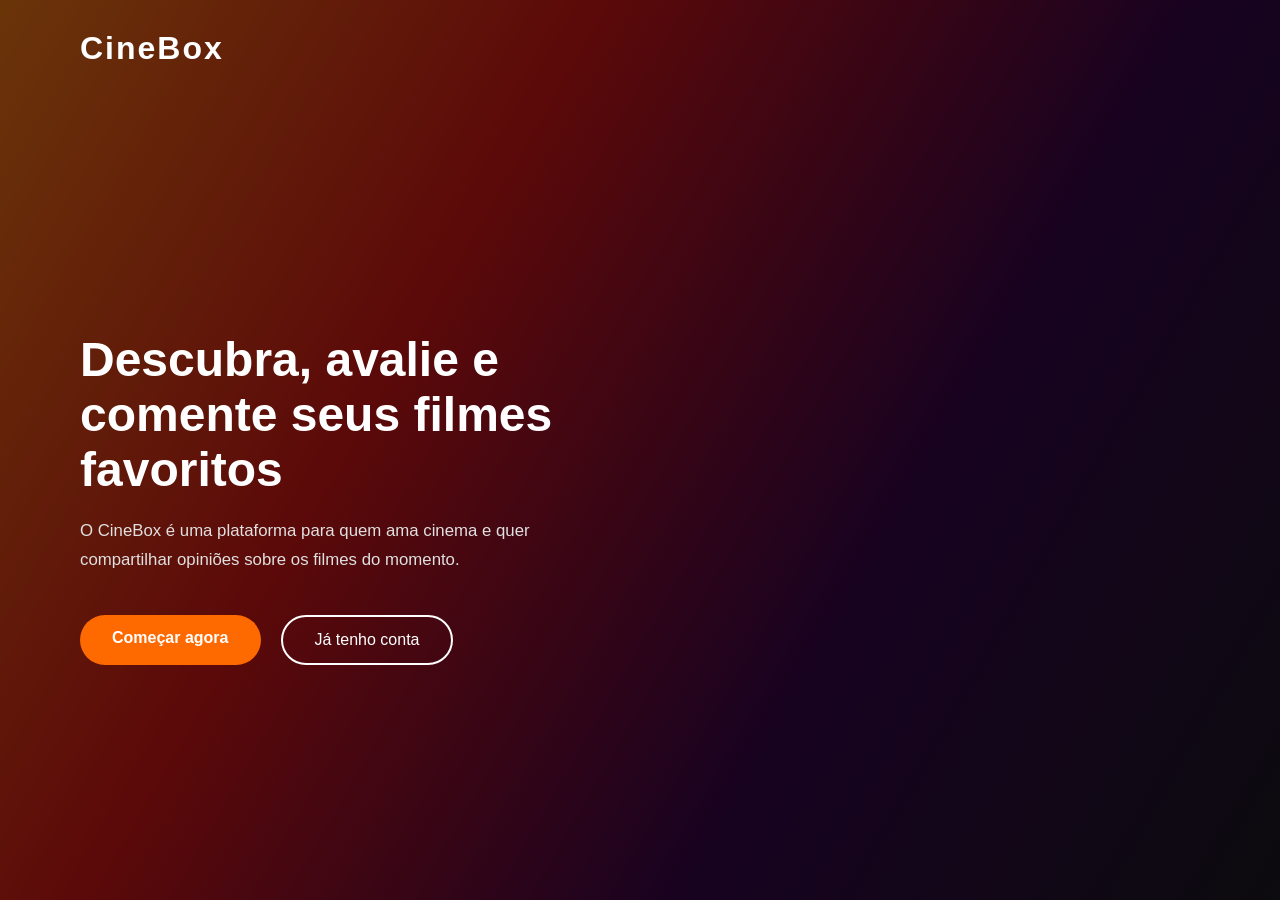
==== index.html @ 971507ba "Landing page + pasta images + alguns ajustes" ====
<!DOCTYPE html>
<html lang="pt-BR">
<head>
    <meta charset="UTF-8">
    <meta name="viewport" content="width=device-width, initial-scale=1.0">
    <title>CineBox</title>
    <link rel="stylesheet" href="./styles/indexStyle.css">
</head>
<body>
    <header class="hero">
    <div class="overlay"></div>

    <nav class="top-nav">
      <h1>CineBox</h1>
    </nav>

    <section class="hero-content">
      <h2>Descubra, avalie e comente seus filmes favoritos</h2>
      <p>
        O CineBox é uma plataforma para quem ama cinema
        e quer compartilhar opiniões sobre os filmes do momento.
      </p>

      <div class="cta">
        <a href="../projetoCineBox/pages/cadastro.html" class="btn">Começar agora</a>
        <a href="../projetoCineBox/pages/login.html" class="btn-outline">Já tenho conta</a>
      </div>
    </section>
  </header>
</body>
</html>
---- styles/indexStyle.css ----
* {
  margin: 0;
  padding: 0;
  box-sizing: border-box;
  font-family: 'Poppins', sans-serif;
}

body {
  min-height: 100vh;
  background: linear-gradient(120deg,#ec7513,#cc1414,#340548,#1a1820);
  color: #fff;
}

.hero {
  position: relative;
  min-height: 100vh;
  display: flex;
  flex-direction: column;
}

.overlay {
  position: absolute;
  inset: 0;
  background: rgba(0, 0, 0, 0.55);
  z-index: 1;
}

.top-nav {
  position: relative;
  z-index: 2;
  padding: 30px 80px;
  display: flex;
  justify-content: space-between;
  align-items: center;
}

.top-nav h1 {
  font-size: 2rem;
  letter-spacing: 2px;
}

.hero-content {
  position: relative;
  z-index: 2;
  max-width: 650px;
  margin: auto 0;
  padding: 0 80px;
}

.hero-content h2 {
  font-size: 3rem;
  margin-bottom: 20px;
}

.hero-content p {
  font-size: 1.05rem;
  line-height: 1.7;
  color: #e0e0e0;
  margin-bottom: 40px;
}

.cta {
  display: flex;
  gap: 20px;
}

.btn {
  background: #ff6a00;
  padding: 14px 32px;
  border-radius: 30px;
  color: #fff;
  text-decoration: none;
  font-weight: 600;
}

.btn-outline {
  padding: 14px 32px;
  border-radius: 30px;
  border: 2px solid #fff;
  color: #fff;
  text-decoration: none;
}
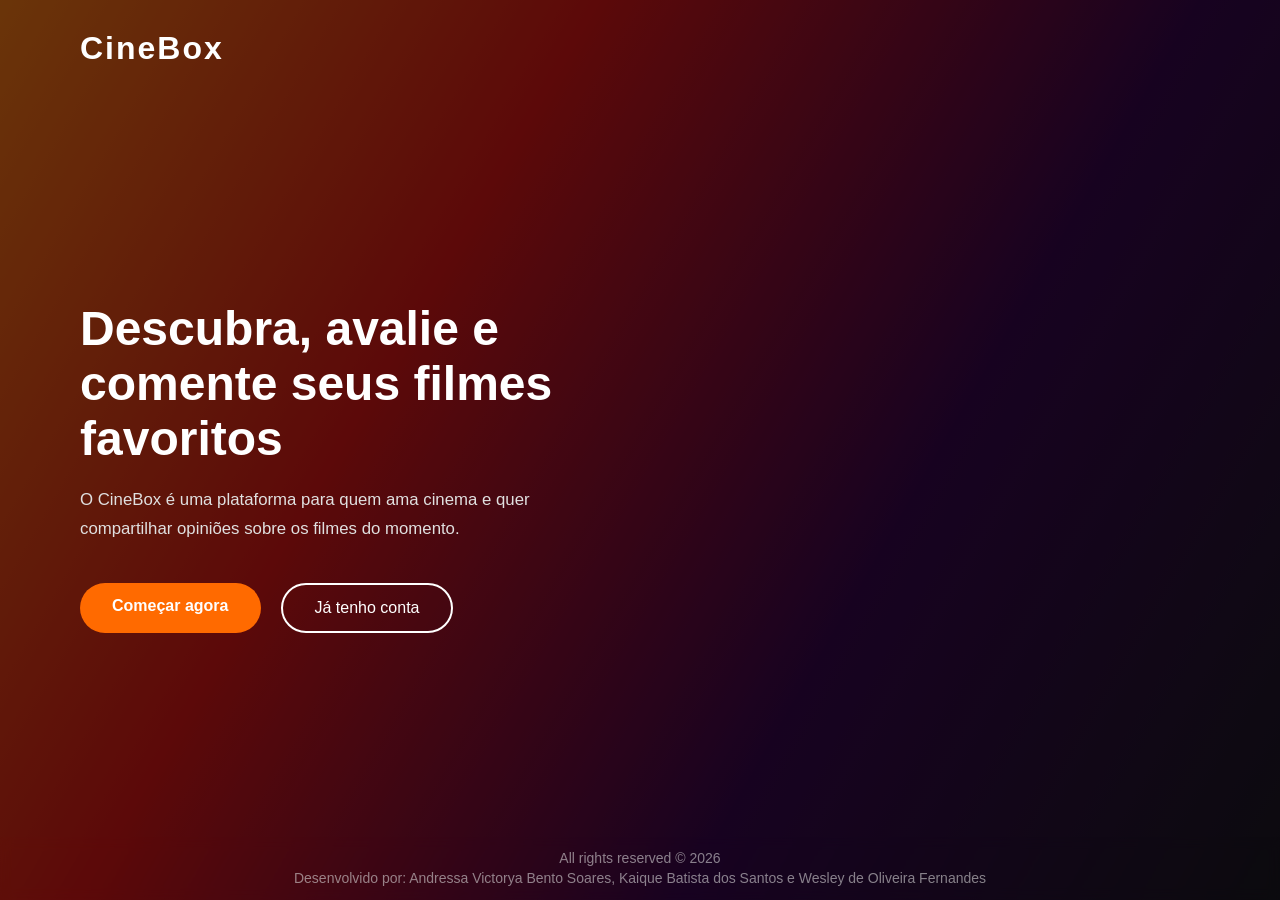
==== commit 4ac64d56: "names on landing" ====
--- a/index.html
+++ b/index.html
@@ -27,5 +27,10 @@
       </div>
     </section>
   </header>
+  <footer>
+    All rights reserved © 2026<br>
+    Desenvolvido por: Andressa Victorya Bento Soares, Kaique Batista dos Santos e Wesley de Oliveira Fernandes
+  </footer>
+
 </body>
 </html>
--- a/styles/indexStyle.css
+++ b/styles/indexStyle.css
@@ -13,7 +13,7 @@
 
 .hero {
   position: relative;
-  min-height: 100vh;
+  min-height: calc(100vh - 63px);
   display: flex;
   flex-direction: column;
 }
@@ -80,3 +80,47 @@
   color: #fff;
   text-decoration: none;
 }
+
+footer{
+    padding: 12px 10px;
+    line-height: 1.4;
+    text-align: center;
+    color: #dddddd93;
+    font-size: 14px;
+    background: rgba(0,0,0,0.55);
+    backdrop-filter: blur(6px);
+}
+
+
+@media (max-width: 768px){
+
+  .top-nav{
+    padding: 20px;
+    flex-direction: column;
+    gap: 15px;
+    text-align: center;
+  }
+
+  .hero-content{
+    padding: 20px;
+    text-align: center;
+  }
+
+  .hero-content h2{
+    font-size: 2rem;
+  }
+
+  .hero-content p{
+    font-size: 0.95rem;
+  }
+
+  .cta{
+    flex-direction: column;
+    align-items: center;
+  }
+
+  .btn, .btn-outline{
+    width: 80%;
+    text-align: center;
+  }
+}
